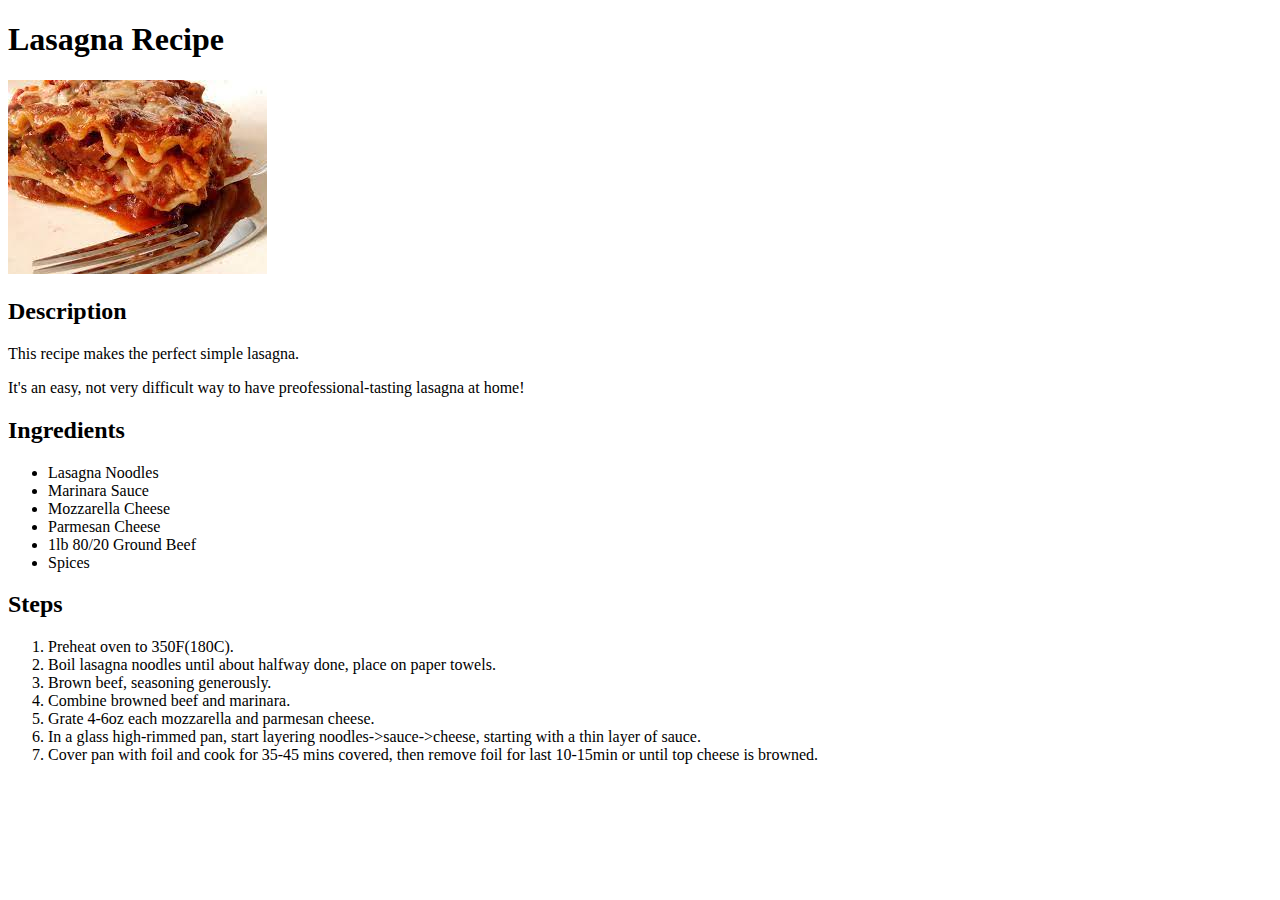
==== recipes/lasagna.html @ 9b206119 "Created marinara and lasagna recipes" ====
<!DOCTYPE html>
<html lang="en">
<head>
    <meta charset="UTF-8">
    <meta http-equiv="X-UA-Compatible" content="IE=edge">
    <meta name="viewport" content="width=device-width, initial-scale=1.0">
    <title>Recipes</title>
</head>
<body>
    <h1>Lasagna Recipe</h1>
    <img src="lasagna.jpeg">
    <h2>Description</h2>
    <p>This recipe makes the perfect simple lasagna.</p>
    <p>It's an easy, not very difficult way to have preofessional-tasting lasagna at home!</p>
    <h2>Ingredients</h2>
    <ul>
        <li>Lasagna Noodles</li>
        <li>Marinara Sauce</li>
        <li>Mozzarella Cheese</li>
        <li>Parmesan Cheese</li>
        <li>1lb 80/20 Ground Beef</li>
        <li>Spices</li>
    </ul>
    <h2>Steps</h2>
    <ol>
        <li>Preheat oven to 350F(180C).</li>
        <li>Boil lasagna noodles until about halfway done, place on paper towels.</li>
        <li>Brown beef, seasoning generously.</li>
        <li>Combine browned beef and marinara.</li>
        <li>Grate 4-6oz each mozzarella and parmesan cheese.</li>
        <li>In a glass high-rimmed pan, start layering noodles->sauce->cheese, starting with a thin layer of sauce.</li>
        <li>Cover pan with foil and cook for 35-45 mins covered, then remove foil for last 10-15min or until top cheese is browned.</li>
    </ol>
</body>
</html>
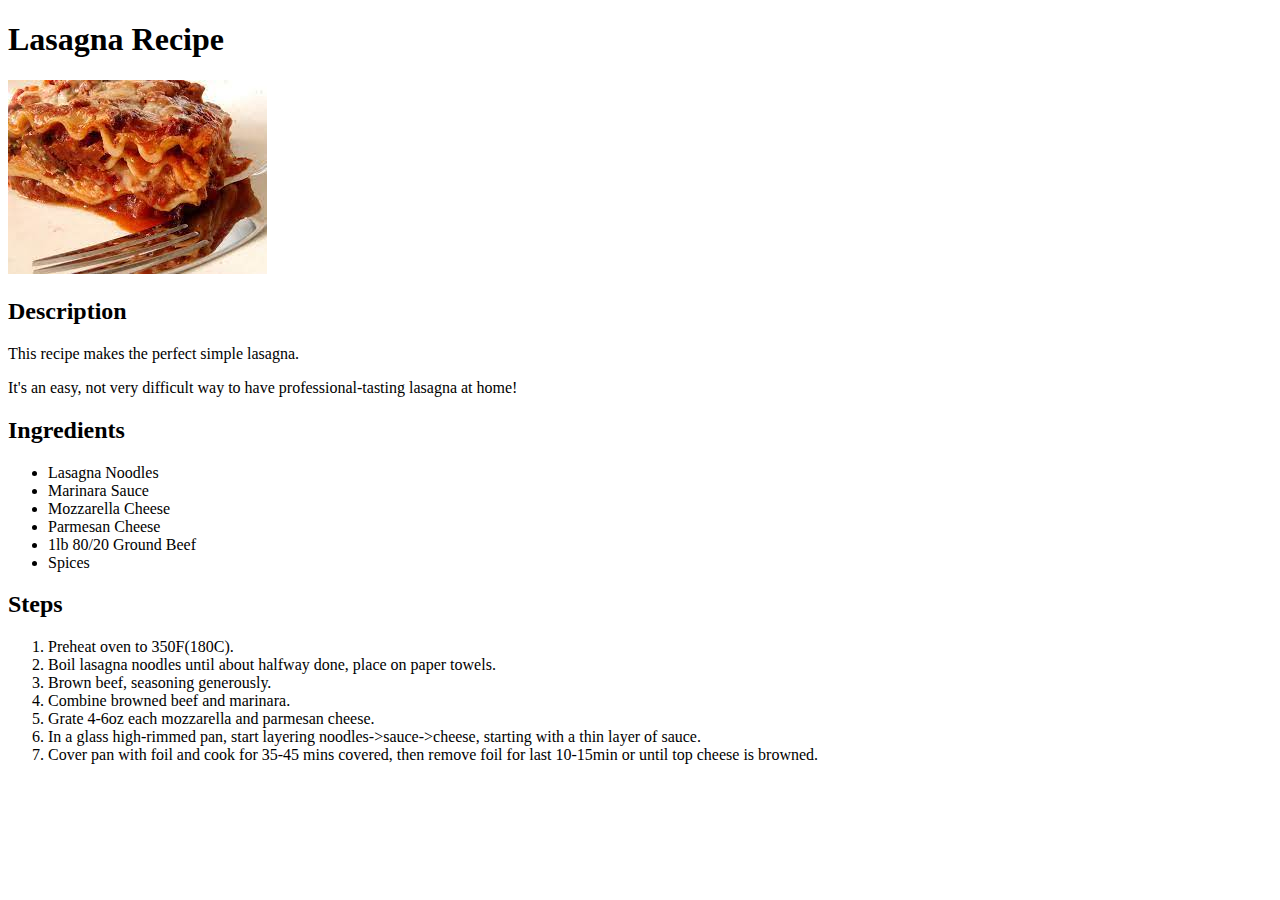
==== commit 6ab9b5e0: "Fixed typos in lasagna and marinara files" ====
--- a/recipes/lasagna.html
+++ b/recipes/lasagna.html
@@ -11,7 +11,7 @@
     <img src="lasagna.jpeg">
     <h2>Description</h2>
     <p>This recipe makes the perfect simple lasagna.</p>
-    <p>It's an easy, not very difficult way to have preofessional-tasting lasagna at home!</p>
+    <p>It's an easy, not very difficult way to have professional-tasting lasagna at home!</p>
     <h2>Ingredients</h2>
     <ul>
         <li>Lasagna Noodles</li>
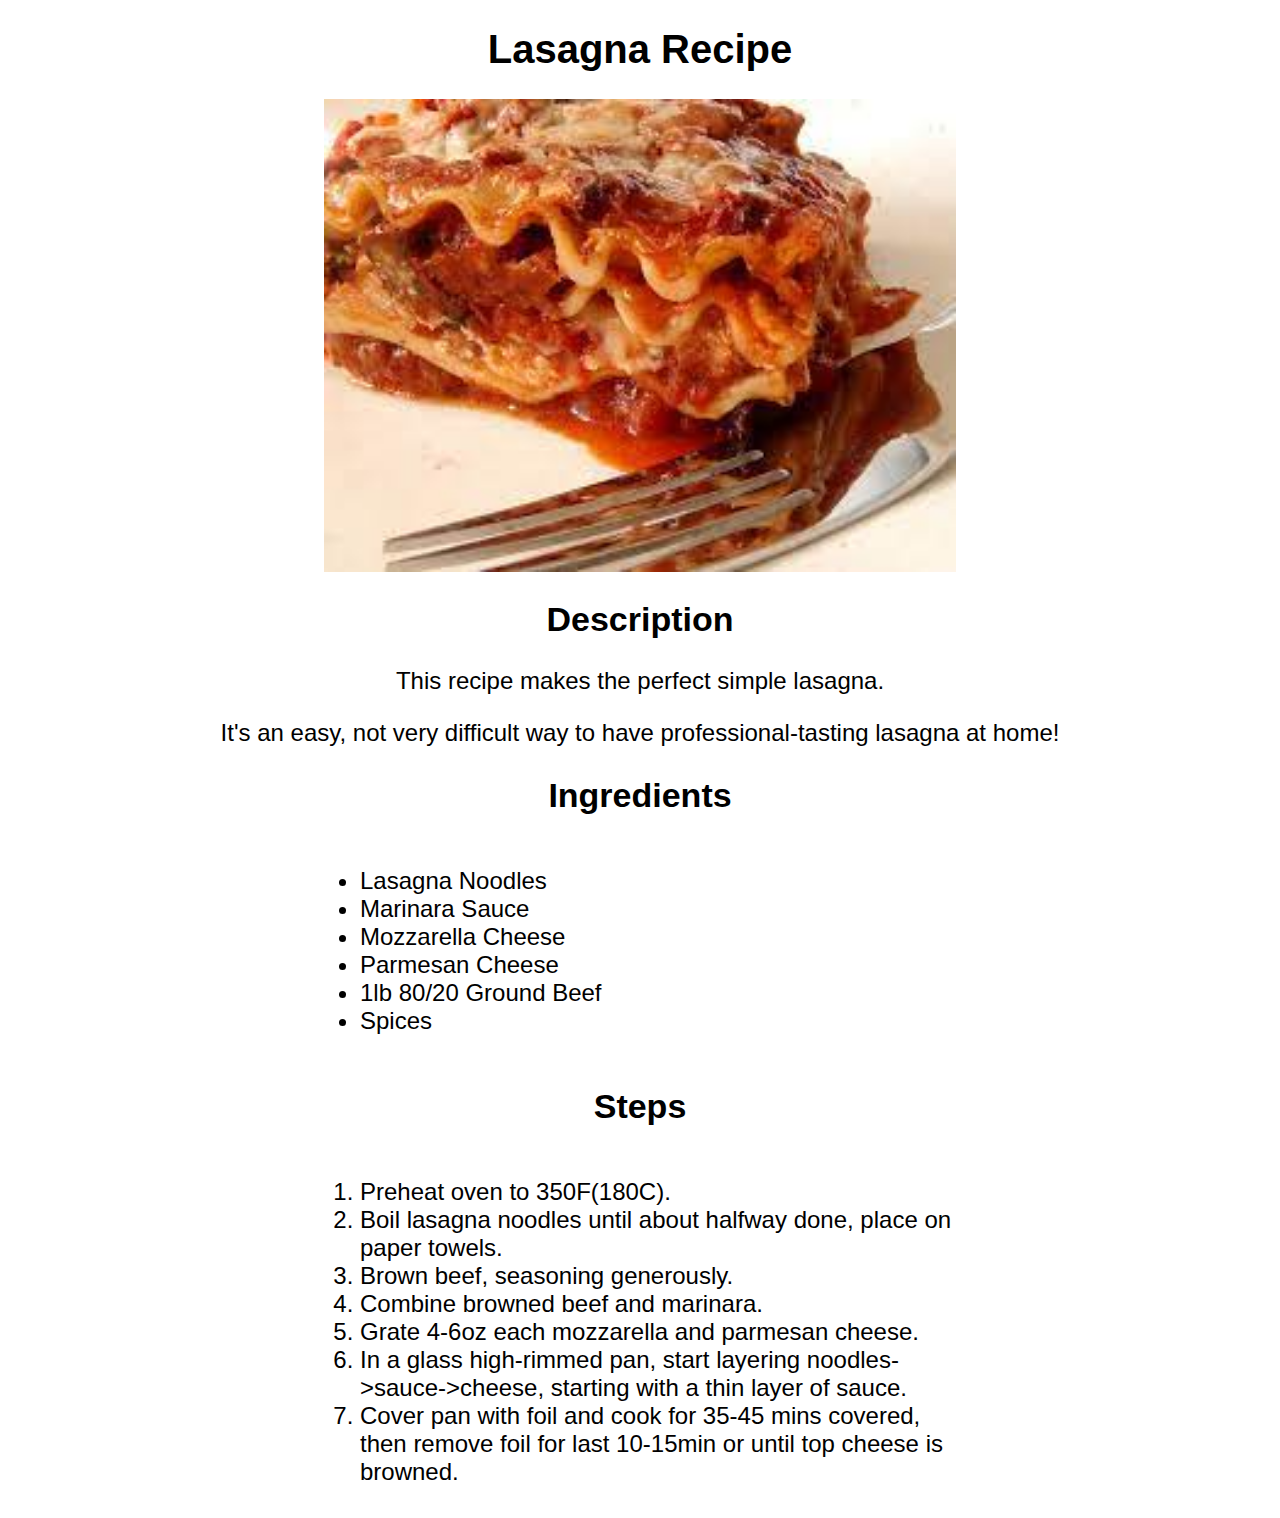
==== commit d739859c: "Added style.css and structure to project html files" ====
--- a/recipes/lasagna.html
+++ b/recipes/lasagna.html
@@ -5,31 +5,38 @@
     <meta http-equiv="X-UA-Compatible" content="IE=edge">
     <meta name="viewport" content="width=device-width, initial-scale=1.0">
     <title>Recipes</title>
+    <link rel="stylesheet" href="../style.css">
 </head>
 <body>
-    <h1>Lasagna Recipe</h1>
-    <img src="lasagna.jpeg">
-    <h2>Description</h2>
-    <p>This recipe makes the perfect simple lasagna.</p>
-    <p>It's an easy, not very difficult way to have professional-tasting lasagna at home!</p>
-    <h2>Ingredients</h2>
-    <ul>
-        <li>Lasagna Noodles</li>
-        <li>Marinara Sauce</li>
-        <li>Mozzarella Cheese</li>
-        <li>Parmesan Cheese</li>
-        <li>1lb 80/20 Ground Beef</li>
-        <li>Spices</li>
-    </ul>
-    <h2>Steps</h2>
-    <ol>
-        <li>Preheat oven to 350F(180C).</li>
-        <li>Boil lasagna noodles until about halfway done, place on paper towels.</li>
-        <li>Brown beef, seasoning generously.</li>
-        <li>Combine browned beef and marinara.</li>
-        <li>Grate 4-6oz each mozzarella and parmesan cheese.</li>
-        <li>In a glass high-rimmed pan, start layering noodles->sauce->cheese, starting with a thin layer of sauce.</li>
-        <li>Cover pan with foil and cook for 35-45 mins covered, then remove foil for last 10-15min or until top cheese is browned.</li>
-    </ol>
+    <h1 class="header">Lasagna Recipe</h1>
+    <img class="image" src="lasagna.jpeg">
+    <h2 class="subheader">Description</h2>
+    <div class="bodyText">
+        <p>This recipe makes the perfect simple lasagna.</p>
+        <p>It's an easy, not very difficult way to have professional-tasting lasagna at home!</p>
+    </div>
+    <h2 class="subheader">Ingredients</h2>
+    <div class="bodyText">
+        <ul class="list">
+            <li>Lasagna Noodles</li>
+            <li>Marinara Sauce</li>
+            <li>Mozzarella Cheese</li>
+            <li>Parmesan Cheese</li>
+            <li>1lb 80/20 Ground Beef</li>
+            <li>Spices</li>
+        </ul>
+    </div>
+    <h2 class="subheader">Steps</h2>
+    <div class="bodyText">
+        <ol class="list">
+            <li>Preheat oven to 350F(180C).</li>
+            <li>Boil lasagna noodles until about halfway done, place on paper towels.</li>
+            <li>Brown beef, seasoning generously.</li>
+            <li>Combine browned beef and marinara.</li>
+            <li>Grate 4-6oz each mozzarella and parmesan cheese.</li>
+            <li>In a glass high-rimmed pan, start layering noodles->sauce->cheese, starting with a thin layer of sauce.</li>
+            <li>Cover pan with foil and cook for 35-45 mins covered, then remove foil for last 10-15min or until top cheese is browned.</li>
+        </ol>
+    </div>
 </body>
 </html>--- a/style.css
+++ b/style.css
@@ -0,0 +1,29 @@
+.header{
+    font-size: 40px;
+    text-align: center;
+    font-family: Verdana, Geneva, Tahoma, sans-serif;
+}
+
+.image{
+    display: block;
+    margin-left: auto;
+    margin-right: auto;
+    height: auto;
+    width: 50%;
+}
+.subheader{
+    font-size: 34px;
+    text-align: center;
+    font-family:Verdana, Geneva, Tahoma, sans-serif
+}
+.bodyText{
+    font-size: 24px;
+    text-align: center;
+    font-family:'Franklin Gothic Medium', 'Arial Narrow', Arial, sans-serif;
+}
+.list{
+    display:inline-block;
+    inline-size: 600px;
+    overflow-wrap:break-word;
+    text-align: left;
+}